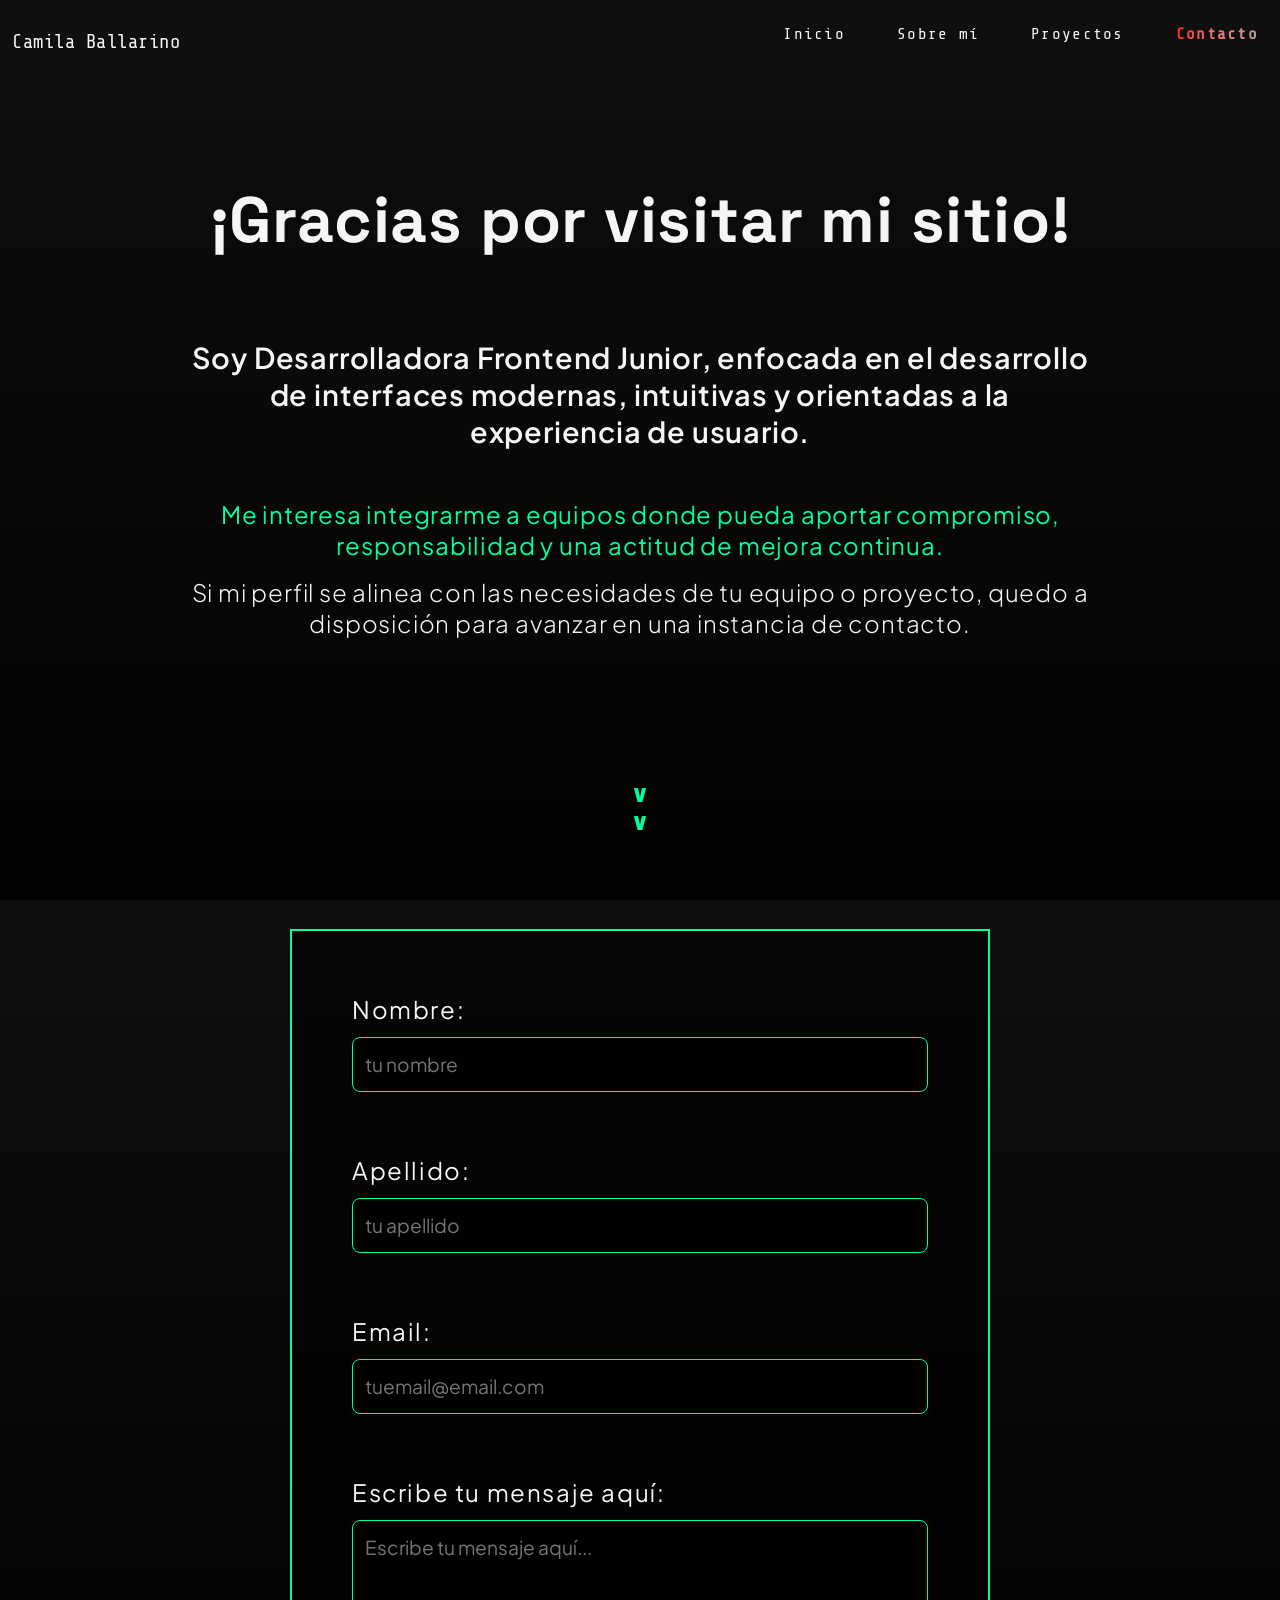
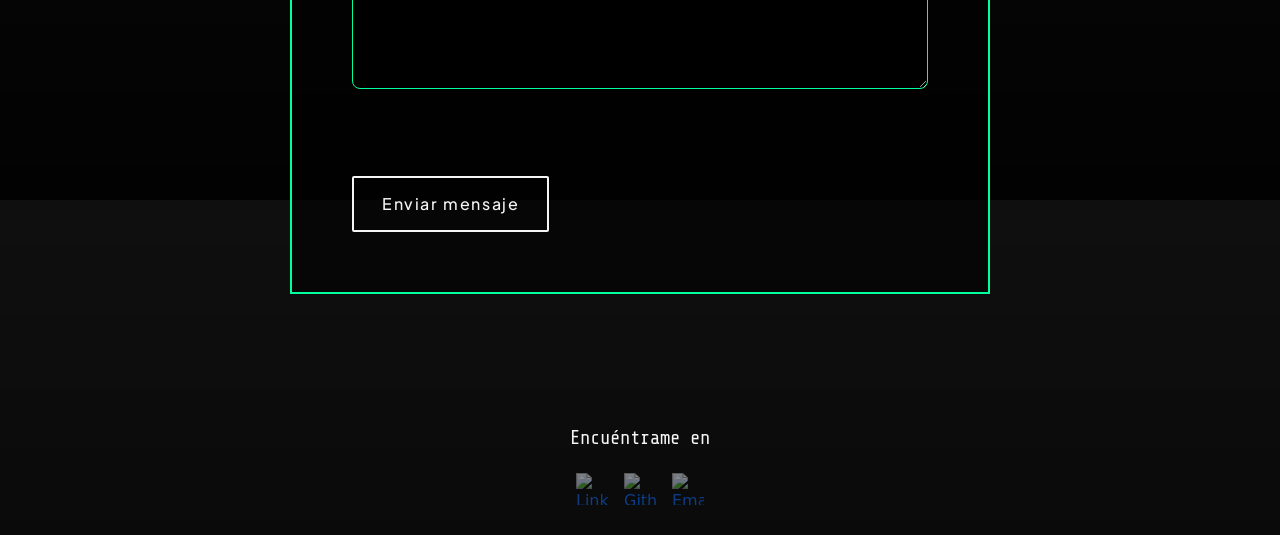
==== pages/contacto.html @ 0b78e386 "Correcion del atributo aria-current en el menú de navegación." ====
<!DOCTYPE html>
<html lang="en">
<head>
    <meta charset="UTF-8">
    <meta name="viewport" content="width=device-width, initial-scale=1.0">
    <meta name="description" content="Disponible para oportunidades como desarrolladora frontend. Contacto profesional para empresas o reclutadores que busquen conocimientos en HTML, CSS, Bootstrap y control de versiones con Git.">
    <!-- link fonts -->
   <link rel="preconnect" href="https://fonts.googleapis.com">
<link rel="preconnect" href="https://fonts.gstatic.com" crossorigin>
<link href="https://fonts.googleapis.com/css2?family=Share+Tech+Mono&display=swap" rel="stylesheet">
  <link rel="preconnect" href="https://fonts.googleapis.com">
<link rel="preconnect" href="https://fonts.gstatic.com" crossorigin>
<link href="https://fonts.googleapis.com/css2?family=Plus+Jakarta+Sans:ital,wght@0,200..800;1,200..800&display=swap" rel="stylesheet">
<link rel="preconnect" href="https://fonts.googleapis.com">
<link rel="preconnect" href="https://fonts.gstatic.com" crossorigin>
<link href="https://fonts.googleapis.com/css2?family=Space+Grotesk:wght@300..700&display=swap" rel="stylesheet">
<!-- link btp -->
<link href="https://cdn.jsdelivr.net/npm/bootstrap@5.3.8/dist/css/bootstrap.min.css" rel="stylesheet" integrity="sha384-sRIl4kxILFvY47J16cr9ZwB07vP4J8+LH7qKQnuqkuIAvNWLzeN8tE5YBujZqJLB" crossorigin="anonymous"> 
<!-- link animate -->
 <link rel="stylesheet" href="https://cdnjs.cloudflare.com/ajax/libs/animate.css/4.1.1/animate.min.css">
<!-- link css -->
    <link rel="stylesheet" href="../css/style.css">
    <title>Contacto Profesional | Oportunidades Frontend Junior</title>
</head>

<body class="pagina-contacto">
<!--Encabezado -->
    <header>
      <nav class="navbar navbar-expand-lg navbar-custom navbar-dark">
  <div class="container-fluid">
    <a class="navbar-brand" href="#">Camila Ballarino</a>
    <button class="navbar-toggler" type="button" data-bs-toggle="collapse" data-bs-target="#navbarSupportedContent" aria-controls="navbarSupportedContent" aria-expanded="false" aria-label="Toggle navigation">
      <span class="navbar-toggler-icon"></span>
    </button>
    <div class="collapse navbar-collapse" id="navbarSupportedContent">
      <ul class="navbar-nav ms-auto mb-2 mb-lg-0">
        <li class="nav-item">
          <a class="nav-link"  href="../index.html">Inicio</a>
        </li>
        <li class="nav-item">
          <a class="nav-link" href="sobre-mi.html">Sobre mí</a>
        </li>
       <li class="nav-item">
          <a class="nav-link" href="proyectos.html">Proyectos</a>
        </li>
        <li class="nav-item">
          <a class="nav-link active" aria-current="page" href="contacto.html">Contacto</a>
        </li>
      </ul>
     
    </div>
  </div>
</nav> 
         
    </header>
    <!-- contenido principal -->  
         <main class="contacto">
        <section  class="contacto-titulo">
            <h2>
            ¡Gracias por visitar mi sitio!
            </h2>
            <p class="contacto-subtitulo"> 
            Soy Desarrolladora Frontend Junior, enfocada en el desarrollo de interfaces modernas, intuitivas y orientadas a la experiencia de usuario.
            </p>
            <p class="contacto-texto-negrita">
              Me interesa integrarme a equipos donde pueda aportar compromiso, responsabilidad y una actitud de mejora continua.
            </p>
          
            <p class="contacto-texto">
              Si mi perfil se alinea con las necesidades de tu equipo o proyecto, quedo a disposición para avanzar en una instancia de contacto.
            </p>   
        </section>
        <div>
          <a class="boton-scroll" href="#formulario">∨ <br> ∨ </a>
       </div> 

          <!-- formulario -->   
        
        <section id="formulario" class="form-contacto">   
            <form name="contacto"  method="post" data-netlify="true" data-netlify-honeypot="bot-field" action="/gracias.html">
              <input type="hidden" name="form-name" value="contacto">
              <input type="hidden" name="bot-field">
              
    <div class="form-grupo">
       <label for="nombre"> Nombre:</label>
        <input type="text" id="nombre" name="nombre" required placeholder="tu nombre" autocomplete="given-name">
    </div>
    
    <div class="form-grupo">
        <label for="apellido">Apellido:</label>
        <input type="text" id="apellido" name="apellido" required placeholder="tu apellido" autocomplete="family-name">
    </div>
    
    <div class="form-grupo">
        <label for="email"> Email:</label>
        <input type="email" id="email" name="email" required placeholder="tuemail@email.com" autocomplete="email">
    </div>
    
    <div class="form-grupo">
        <label for="mensaje">Escribe tu mensaje aquí:</label>
        <textarea name="mensaje" id="mensaje" rows="5" required placeholder="Escribe tu mensaje aquí..."></textarea>
    </div>
    
    <div>
    <button type="submit" class="btn-formulario">Enviar mensaje</button>
    </div>
    
            </form>    
        </section>
     </main>

     <!-- pie de pagina -->
   <footer>
    <p>Encuéntrame en</p>
    <div class="social-icons">
       <a href="https://www.linkedin.com" target="_blank">
        <img src="../images/in.webp" alt="Linkedin">  
       </a>
       <a href="https://github.com/Camila18-jpg" target="_blank">
        <img src="../images/git.webp" alt="Github">
       </a>
       <a href="https://mail.google.com/mail/?view=cm&fs=1&to=ballarinocamila@gmail.com" target="_blank" rel="noopener noreferrer">
        <img src="../images/mail.webp" alt="Email">
       </a>
    </div>
 </footer>   
  
 
 <!-- script btp -->
 <script src="https://cdn.jsdelivr.net/npm/bootstrap@5.3.8/dist/js/bootstrap.bundle.min.js" integrity="sha384-FKyoEForCGlyvwx9Hj09JcYn3nv7wiPVlz7YYwJrWVcXK/BmnVDxM+D2scQbITxI" crossorigin="anonymous"></script>  
</body>
</html>
---- css/style.css ----
.boton, .seccion-principal .btn-primario, .contacto .btn-formulario, .proyectos .btn-proyectos, .agradecimiento .seccion-agradecimiento .btn-agradecimiento {
  width: fit-content;
  position: relative;
  cursor: pointer;
  font-family: "plus jakarta sans", sans-serif;
  font-size: 1rem;
  font-weight: 500;
  letter-spacing: 0.1rem;
  padding: 12px 28px;
  text-decoration: none;
  border-radius: 2px;
  transition: color 0.25s ease, border-color 0.25s ease, box-shadow 0.25s ease, transform 0.2s ease;
}

/* reset */
* {
  margin: 0;
  padding: 0;
  box-sizing: border-box;
}

html, body {
  width: 100%;
  height: 100%;
}

.pagina-principal {
  display: flex;
  flex-direction: column;
  position: relative;
  background-image: url(../images/fondo.webp);
  background-size: cover;
  background-position: center;
  background-repeat: no-repeat;
  background-attachment: fixed;
  z-index: 0;
}
.pagina-principal::before {
  content: "";
  position: fixed;
  inset: 0;
  background-color: rgba(0, 0, 0, 0.6);
  z-index: -1;
  pointer-events: none;
}

@media (max-width: 991.98px) {
  .pagina-principal::before {
    background-color: rgba(0, 0, 0, 0.6);
    position: fixed;
    inset: 0;
    z-index: -1;
    pointer-events: none;
  }
}
header {
  position: sticky;
  top: 0;
  z-index: 1000;
}
header .navbar-custom .navbar-brand {
  padding-top: 20px;
  color: whitesmoke;
  letter-spacing: 0.5px;
  font-size: 1.2rem;
  font-weight: 200;
  font-family: "Share Tech Mono", sans-serif;
}
header .nav-link {
  text-decoration: none;
  color: whitesmoke;
  letter-spacing: 0.08em;
  font-weight: 500;
  font-family: "Share Tech Mono", sans-serif;
  margin-left: 2rem;
  line-height: 1.2;
  box-sizing: border-box;
  border: 2px solid transparent;
  transition: border-color 0.6s cubic-bezier(0.4, 0, 0.2, 1), box-shadow 0.6s cubic-bezier(0.4, 0, 0.2, 1);
}
header .nav-link:hover {
  border: 2px solid #00ff9d;
}
header .nav-link.active {
  background: linear-gradient(90deg, lch(53.23% 104.58 40deg), #ee7272, rgb(168, 165, 165));
  -webkit-background-clip: text;
  background-clip: text;
  -webkit-text-fill-color: transparent;
  color: transparent;
  font-weight: 600;
}
header .nav-link:not(.active) {
  color: whitesmoke;
}
header .navbar-custom .navbar-toggler {
  border: 2px solid whitesmoke;
  padding: 0.25rem 0.5rem;
}

@media (max-width: 991.98px) {
  header {
    position: sticky;
    top: 0;
    z-index: 1100;
  }
  .navbar-custom {
    z-index: 1100;
  }
  .navbar-custom .navbar-collapse {
    margin-left: auto;
    width: auto;
    flex-grow: 0;
    flex-basis: auto;
    border-radius: 8px;
    padding: 5px;
    background-color: rgba(0, 0, 0, 0.7);
  }
  .navbar-custom .navbar-nav {
    align-items: flex-end;
    gap: 10px;
  }
  .navbar-custom .nav-item {
    width: 100%;
    display: flex;
    justify-content: flex-end;
    border: 2px solid #00ff9d;
  }
  .navbar-custom .nav-item:active {
    box-shadow: 0 0 10px #00ff9d;
  }
  .navbar-custom .nav-link {
    min-width: 180px;
    text-align: left;
    color: whitesmoke;
    padding: 10px 16px;
    border-radius: 6px;
    transition: background-color 0.25s ease, color 0.25s ease;
  }
  .navbar-custom .nav-link:hover {
    border: transparent;
    box-shadow: none;
  }
}
.seccion-principal {
  min-height: 100vh;
  display: flex;
  flex: 1;
  text-align: left;
  justify-content: center;
  align-items: flex-start;
  position: relative;
  z-index: 1;
}
.seccion-principal .contenido-principal {
  display: flex;
  flex-direction: column;
  text-align: left;
  max-width: 850px;
  align-items: flex-start;
}
.seccion-principal .contenido-principal .type {
  display: inline-block;
}
.seccion-principal .contenido-principal .type span {
  display: inline-block;
  font-size: 1rem;
  font-family: "share tech mono", sans-serif;
  font-weight: 500;
  color: whitesmoke;
  margin: 40px 0;
  text-transform: uppercase;
  overflow: hidden;
  white-space: nowrap;
  width: 0;
  position: relative;
  animation: typing 4.5s steps(31) 0.3s forwards;
}
.seccion-principal .contenido-principal .type span::after {
  content: "";
  position: absolute;
  right: 0;
  top: 50%;
  transform: translateY(-50%);
  width: 2px;
  height: 100%;
  background-color: whitesmoke;
  animation: blink 1.2s step-end infinite;
}
@keyframes typing {
  from {
    width: 0;
  }
  to {
    width: 31ch;
  }
}
@keyframes blink {
  50% {
    opacity: 0;
  }
}
.seccion-principal .contenido-principal h2 {
  font-size: clamp(2.2rem, 5vw, 3.5rem);
  font-weight: 700;
  color: whitesmoke;
  font-family: "Plus jakarta sans", sans-serif;
  text-shadow: 0 0 6px rgba(0, 0, 0, 0.15);
  margin: 30px 0;
  line-height: 1.1;
}
.seccion-principal .contenido-principal p {
  font-size: 1.5rem;
  font-weight: 600;
  color: whitesmoke;
  font-family: "plus jakarta sans", sans-serif;
  max-width: 650px;
}
.seccion-principal .contenido-principal .tecnologias {
  font-size: 1.3rem;
  font-weight: 500;
  color: whitesmoke;
  font-family: "plus jakarta sans", sans-serif;
  margin: 30px 0 20px 0;
}
.seccion-principal .btn-primario {
  display: inline-block;
  margin-top: 50px;
  color: whitesmoke;
  background-color: rgba(0, 0, 0, 0.85);
  border: 3px solid whitesmoke;
  z-index: 2;
  -webkit-tap-highlight-color: transparent;
}
.seccion-principal .btn-primario:hover {
  color: whitesmoke;
  border-color: whitesmoke;
  box-shadow: 0 0 12px whitesmoke;
  transform: translateY(-1px);
}
.seccion-principal .btn-primario:focus-visible {
  outline: none;
  box-shadow: 0 0 2px whitesmoke;
}
.seccion-principal .btn-primario:active {
  background-color: rgba(0, 0, 0, 0.85);
  color: whitesmoke;
  border-color: whitesmoke;
  box-shadow: none;
  transform: translateY(0);
}

@media (max-width: 991.98px) {
  .seccion-principal {
    display: flex;
    flex-direction: column;
    min-height: auto;
    padding: 20px 10px;
    justify-content: center;
    align-items: center;
    text-align: center;
  }
  .seccion-principal .contenido-principal {
    display: flex;
    flex-direction: column;
    text-align: center;
    max-width: 360px;
    justify-content: center;
    align-items: center;
  }
  .seccion-principal .contenido-principal h2 {
    font-weight: 800;
    line-height: 1.1;
    text-shadow: 0 0 8px rgba(0, 0, 0, 0.7);
    margin: 10px 0 20px 0;
  }
  .seccion-principal .contenido-principal .type span {
    font-size: 1.1rem;
    margin: 20px 0;
  }
  .seccion-principal .contenido-principal p {
    max-width: 300px;
    font-size: 1.2rem;
    line-height: 1.2;
    text-shadow: 0 0 8px rgba(0, 0, 0, 0.7);
  }
  .seccion-principal .contenido-principal .tecnologias {
    font-size: 1rem;
    line-height: 1.2;
    text-shadow: 0 0 8px rgba(0, 0, 0, 0.7);
  }
  .btn-primario {
    display: flex;
    margin-top: 20px;
  }
  .btn-primario:hover, .btn-primario.focus, .btn-primario:active {
    color: whitesmoke;
    background-color: rgba(0, 0, 0, 0.85);
    border-color: whitesmoke;
    box-shadow: 0 0 6px whitesmoke;
    transform: translateY(-2px);
  }
}
/* estilos del footer */
footer {
  align-items: center;
  justify-content: center;
  margin-top: 0;
  padding: 30px;
  position: relative;
  z-index: 1;
}
footer p {
  text-align: center;
  color: whitesmoke;
  font-size: 1.2em;
  font-weight: lighter;
  font-family: "share tech mono", sans-serif;
  padding-top: 20px;
  margin-bottom: 20px;
}
footer {
  /* contenedor de iconos */
}
footer .social-icons {
  display: flex;
  justify-content: center;
  align-items: center;
  gap: 1rem;
}
footer .social-icons a {
  display: inline-flex;
  width: 32px;
  height: 32px;
}
footer .social-icons a img {
  width: 100%;
  height: 100%;
  object-fit: contain;
  opacity: 0.5;
  transition: filter 0.25s ease, transform 0.25s ease, opacity 0.25s ease;
}
footer .social-icons a:hover img {
  opacity: 1;
  filter: drop-shadow(0 0 6px rgba(216, 219, 218, 0.6)) drop-shadow(0 0 14px rgba(241, 247, 245, 0.4));
  transform: translateY(-2px);
}

@media (max-width: 991.98px) {
  footer {
    margin-top: 60px;
  }
  footer .social-icons {
    justify-content: center;
    margin-top: 20px;
  }
  footer .social-icons a img {
    width: auto;
    object-fit: contain;
    margin-right: 8px;
    opacity: 0.5;
    transition: filter 0.25s ease, transform 0.25s ease, opacity 0.25s ease;
  }
  footer .social-icons a:hover img, footer .social-icons a:focus img {
    opacity: 1;
    filter: drop-shadow(0 0 6px rgba(216, 219, 218, 0.6)) drop-shadow(0 0 14px rgba(241, 247, 245, 0.4));
    transform: translateY(-2px);
  }
}
.pagina-sobre-mi {
  min-height: 100vh;
  background-color: rgba(0, 0, 0, 0.85);
  background-image: linear-gradient(180deg, rgba(0, 0, 0, 0.6), rgba(0, 0, 0, 0.95));
}

.sobre-mi {
  display: flex;
  align-items: center;
  gap: 4rem;
  margin: 50px 0;
  justify-content: center;
}
.sobre-mi .sobre-mi-texto {
  max-width: 600px;
  flex: 1;
  text-align: left;
}
.sobre-mi .sobre-mi-texto h2 {
  font-size: clamp(2rem, 5vw, 3rem);
  color: whitesmoke;
  font-weight: 800;
  margin: 10px 0;
  line-height: 1.2;
  font-family: "plus jakarta sans", sans-serif;
}
.sobre-mi .sobre-mi-texto p {
  font-size: clamp(1rem, 2vw, 1.5rem);
  color: whitesmoke;
  font-weight: 400;
  line-height: 1.4;
  font-family: "plus jakarta sans", sans-serif;
}
.sobre-mi .sobre-mi-imagen img {
  display: block;
  margin: 0 auto;
  max-width: 350px;
  width: 100%;
  border-radius: 8px;
  object-fit: cover;
  box-shadow: 0 4px 10px rgba(0, 0, 0, 0.15);
  transition: transform 0.3s ease, filter 0.3s ease;
  filter: grayscale(100%);
}
.sobre-mi .sobre-mi-imagen img:hover {
  transform: scale(1.02);
  filter: grayscale(0%);
}

main .boton-scroll {
  display: flex;
  justify-content: center;
  align-items: center;
  margin: 2rem auto 0;
  padding: 0.75rem 1rem;
  font-size: 1.5rem;
  font-weight: 900;
  line-height: 1.2;
  color: #00ff9d;
  text-decoration: none;
  cursor: pointer;
  transition: transform 0.3s ease, box-shadow 0.3s ease, color 0.3s ease;
  animation-name: bounce;
  animation-duration: 2s;
  animation-iteration-count: infinite;
}

@media (max-width: 991.98px) {
  .pagina-sobre-mi {
    min-height: auto;
  }
  .sobre-mi {
    flex-direction: column;
    gap: 2rem;
    margin: 20px 0;
    padding: 0 20px;
  }
  .sobre-mi .sobre-mi-texto {
    max-width: 360px;
    text-align: center;
    margin: 0 auto;
  }
  .sobre-mi .sobre-mi-texto h2 {
    text-align: center;
  }
  .sobre-mi .sobre-mi-texto p {
    line-height: 1.5;
    margin: 20px 0;
    text-align: center;
    letter-spacing: 0.5px;
  }
  .sobre-mi .sobre-mi-imagen {
    display: flex;
    justify-content: center;
  }
  .sobre-mi .sobre-mi-imagen img {
    max-width: 280px;
    box-shadow: 0 4px 10px rgba(0, 0, 0, 0.15);
    transition: transform 0.3s ease, filter 0.3s ease;
    filter: grayscale(100%);
  }
  .sobre-mi .sobre-mi-imagen img:active {
    transform: scale(1.02);
    filter: grayscale(0%);
  }
}
.contenedor-grid {
  display: grid;
  gap: 2rem;
  grid-template-columns: repeat(4, 1fr);
  max-width: 1200px;
  margin: 4rem auto 0;
}
.contenedor-grid .titulo {
  grid-column: 1/-1;
  text-align: center;
}
.contenedor-grid .titulo h3 {
  color: whitesmoke;
  font-size: clamp(2rem, 5vw, 2.8rem);
  font-weight: 700;
  padding: 1rem 0 1.5rem 0;
  font-family: "Space Grotesk", sans-serif;
  text-shadow: 0 0 6px rgba(0, 0, 0, 0.15);
}
.contenedor-grid .contenido {
  display: flex;
  flex-direction: column;
  justify-content: center;
  gap: 1rem;
  padding: 20px;
  border: 2px solid #00ff9d;
  background-color: transparent;
  transition: transform 0.3s ease, box-shadow 0.3s ease;
  overflow: hidden;
  position: relative;
}
.contenedor-grid .contenido h4 {
  color: whitesmoke;
  font-size: clamp(1.3rem, 4vw, 1.6rem);
  font-family: "plus jakarta sans", sans-serif;
  text-transform: uppercase;
  text-align: center;
  padding-bottom: 10px;
  font-weight: 600;
  position: relative;
}
.contenedor-grid .contenido p {
  text-align: center;
  color: whitesmoke;
  font-family: "plus jakarta sans", sans-serif;
  font-size: clamp(1.1rem, 3vw, 1.3rem);
  line-height: 1.2;
  font-weight: 400;
  position: relative;
}
.contenedor-grid .contenido:hover {
  transform: translateY(-4px);
  box-shadow: 0 4px 12px rgba(0, 0, 0, 0.15);
}
.contenedor-grid .contenido::before {
  content: "";
  position: absolute;
  inset: 0;
  background-color: transparent;
  opacity: 0;
  transition: opacity 0.3s ease;
  z-index: 0;
}
.contenedor-grid .cierre {
  grid-column: 1/-1;
  text-align: center;
}
.contenedor-grid .cierre h5 {
  color: whitesmoke;
  font-size: clamp(1.1rem, 4vw, 1.4rem);
  font-family: "plus jakarta sans", sans-serif;
  font-weight: 600;
  line-height: 1.2;
  padding: 3rem 0 0 0;
  margin-bottom: 0.5rem;
}
.contenedor-grid .cierre p {
  color: whitesmoke;
  font-size: clamp(1.1rem, 4vw, 1.4rem);
  font-family: "plus jakarta sans", sans-serif;
  font-weight: 300;
  line-height: 1.2;
  padding: 0 0 1.5rem 0;
}

@media (max-width: 991.98px) {
  .contenedor-grid {
    grid-template-columns: minmax(0, 320px);
    gap: 1.5rem;
    margin: 2.5rem auto 0;
    padding: 0 16px;
    justify-content: center;
    width: max-content;
    max-width: 360px;
  }
  .contenedor-grid .contenido {
    min-height: auto;
    width: 100%;
  }
  .contenedor-grid .cierre p {
    padding: 2rem 0 0 0;
  }
}
.pagina-contacto {
  min-height: 100vh;
  background-color: rgba(0, 0, 0, 0.85);
  background-image: linear-gradient(180deg, rgba(0, 0, 0, 0.6), rgba(0, 0, 0, 0.95));
}

.contacto {
  margin: 4rem 0 0 0;
}
.contacto .contacto-titulo {
  max-width: 900px;
  margin: 0 auto;
  padding: 3rem 0 3.5rem 0;
  text-align: center;
}
.contacto .contacto-titulo h2 {
  text-align: center;
  color: whitesmoke;
  text-shadow: 0 0 6px rgba(0, 0, 0, 0.15);
  font-size: clamp(2.5rem, 5vw, 4rem);
  letter-spacing: 0.05rem;
  font-weight: 900;
  margin: 0 0 3rem 0;
  font-family: "Space Grotesk", sans-serif;
}
.contacto .contacto-titulo .contacto-subtitulo {
  font-size: clamp(1.5rem, 4vw, 1.8rem);
  font-family: "plus jakarta sans", sans-serif;
  color: whitesmoke;
  letter-spacing: 0.05rem;
  padding: 2rem 0;
  font-weight: 600;
  line-height: 1.3;
}
.contacto .contacto-titulo .contacto-texto-negrita {
  font-size: clamp(1.3rem, 3vw, 1.5rem);
  font-family: "plus jakarta sans", sans-serif;
  color: #00ff9d;
  line-height: 1.3;
  font-weight: 400;
  letter-spacing: 0.05rem;
}
.contacto .contacto-titulo .contacto-texto {
  font-size: clamp(1.3rem, 3vw, 1.5rem);
  font-family: "plus jakarta sans", sans-serif;
  color: whitesmoke;
  padding: 0 0 1.5rem 0;
  font-weight: 300;
  line-height: 1.3;
  letter-spacing: 0.05rem;
}
.contacto .form-contacto {
  background-image: url(../images/fondo.webp);
  background-size: cover;
  background-position: center;
  background-repeat: no-repeat;
  max-width: 700px;
  margin: 80px auto;
  padding: 60px;
  border: 2px solid #00ff9d;
  position: relative;
  z-index: 0;
}
.contacto .form-contacto::before {
  content: "";
  position: absolute;
  inset: 0;
  background-color: rgba(0, 0, 0, 0.6);
  z-index: -1;
}
.contacto .form-contacto .form-grupo {
  margin-bottom: 60px;
  position: relative;
  z-index: 1;
}
.contacto .form-contacto .form-grupo label {
  color: whitesmoke;
  font-size: 1.5rem;
  font-weight: 400;
  display: block;
  margin-bottom: 10px;
  font-family: "plus jakarta sans", sans-serif;
  letter-spacing: 0.1rem;
  z-index: 1;
}
.contacto .form-contacto .form-grupo input,
.contacto .form-contacto .form-grupo textarea {
  width: 100%;
  padding: 12px;
  color: whitesmoke;
  border: 1px solid #00ff9d;
  border-radius: 8px;
  font-size: 1.2rem;
  background-color: rgba(0, 0, 0, 0.85);
  font-family: "plus jakarta sans", sans-serif;
}
.contacto .form-contacto .form-grupo input:focus,
.contacto .form-contacto .form-grupo textarea:focus {
  outline: none;
  border-color: #00ff9d;
  box-shadow: 0 0 10px #00ff9d;
}
.contacto .form-contacto .form-grupo input:-webkit-autofill, .contacto .form-contacto .form-grupo input:-webkit-autofill:hover, .contacto .form-contacto .form-grupo input:-webkit-autofill:focus,
.contacto .form-contacto .form-grupo textarea:-webkit-autofill,
.contacto .form-contacto .form-grupo textarea:-webkit-autofill:hover,
.contacto .form-contacto .form-grupo textarea:-webkit-autofill:focus {
  -webkit-box-shadow: 0 0 0 1000px rgba(0, 0, 0, 0.85) inset;
  -webkit-text-fill-color: whitesmoke;
  caret-color: whitesmoke;
}
.contacto .form-contacto .form-grupo input:autofill,
.contacto .form-contacto .form-grupo textarea:autofill {
  background-color: rgba(0, 0, 0, 0.85);
}
.contacto .btn-formulario {
  display: flex;
  margin-top: 80px;
  padding: 14px 28px;
  color: whitesmoke;
  background-color: transparent;
  border: 2px solid whitesmoke;
  border-radius: 2px;
  cursor: pointer;
  z-index: 2; /* sobre overlay */
}
.contacto .btn-formulario:hover, .contacto .btn-formulario.focus, .contacto .btn-formulario:active {
  color: #00ff9d;
  background-color: transparent;
  border-color: #00ff9d;
  box-shadow: 0 0 6px #00ff9d;
  transform: translateY(-2px);
}

@media (max-width: 991.98px) {
  .pagina-contacto {
    min-height: auto;
  }
  .contacto {
    margin: 30px 20px;
  }
  .contacto .contacto-titulo {
    max-width: 100%;
    margin: 20px 0;
  }
  .contacto .form-contacto {
    max-width: 100%;
    border-width: 2px;
    border-radius: 6px;
    background-color: rgba(0, 0, 0, 0.85);
    margin: 50px 0;
  }
  .contacto .form-contacto .form-grupo {
    margin-bottom: 30px;
  }
  .contacto .form-contacto .form-grupo label {
    font-size: 1rem;
    margin-bottom: 6px;
  }
  .contacto .form-contacto .form-grupo input,
  .contacto .form-contacto .form-grupo textarea {
    padding: 10px;
    font-size: 1rem;
  }
}
.pagina-proyectos {
  min-height: 100vh;
  background-color: rgba(0, 0, 0, 0.85);
  background-image: linear-gradient(180deg, rgba(0, 0, 0, 0.6), rgba(0, 0, 0, 0.95));
}

.proyectos {
  display: grid;
  grid-template-columns: repeat(1, 1fr);
  gap: 1rem;
  justify-items: center;
  max-width: 950px;
  margin: 0 auto;
}
.proyectos .proyectos-titulo {
  grid-column: 1/-1;
  padding: 5rem 0 0 0;
  text-align: center;
}
.proyectos .proyectos-titulo h2 {
  color: whitesmoke;
  font-size: clamp(2.5rem, 5vw, 3.5rem);
  font-family: "Space Grotesk", sans-serif;
  font-weight: 900;
  text-shadow: 0 0 6px rgba(0, 0, 0, 0.15);
  text-align: center;
  padding: 3rem 0 0 0;
  line-height: 1.5;
  letter-spacing: 0.05rem;
}
.proyectos .proyectos-titulo h3 {
  font-size: clamp(1.5rem, 4vw, 1.8rem);
  color: #00ff9d;
  font-weight: 600;
  text-align: center;
  padding: 5rem 0 1.8rem 0;
  line-height: 1.4;
  font-family: "plus jakarta sans", sans-serif;
  letter-spacing: 0.05rem;
}
.proyectos .proyectos-titulo p.color {
  color: whitesmoke;
  font-family: "plus jakarta sans", sans-serif;
  font-weight: 300;
  font-size: clamp(1.3rem, 2vw, 1.5rem);
  line-height: 1.2;
  letter-spacing: 0.05rem;
}
.proyectos .proyectos-imagen {
  margin: 4rem 0;
  position: relative;
}
.proyectos .proyectos-imagen img {
  display: block;
  margin-inline: auto;
  width: auto;
  max-width: 400px;
  height: auto;
  border: 1px solid #00ff9d;
  border-radius: 12px;
  opacity: 1;
}
.proyectos .proyectos-overlay {
  display: flex;
  position: absolute;
  inset: 0;
  background: rgba(0, 0, 0, 0.7);
  color: whitesmoke;
  flex-direction: column;
  justify-content: center;
  align-items: center;
  text-align: center;
  opacity: 0;
  pointer-events: none;
  transition: opacity 0.3s ease;
  border-radius: 12px;
  padding: 5px;
}
.proyectos .proyectos-overlay h4 {
  font-size: clamp(1.5rem, 4vw, 1.8rem);
  font-weight: 600;
  padding: 0.5rem 0 0 0;
  font-family: "plus jakarta sans", sans-serif;
  letter-spacing: 0.05rem;
  text-transform: uppercase;
  margin-bottom: 1rem;
}
.proyectos .proyectos-overlay p {
  padding: 0 0.5rem;
  font-size: clamp(1.2rem, 4vw, 1.4rem);
  line-height: 1.1;
  font-weight: 300;
  font-family: "plus jakarta sans", sans-serif;
  opacity: 0.85;
}
@media (hover: hover) {
  .proyectos .proyectos-imagen:hover .proyectos-overlay {
    box-shadow: 0 0 6px #00ff9d;
    opacity: 1;
    pointer-events: auto;
  }
}
.proyectos .btn-proyectos {
  display: flex;
  grid-column: 1/-1;
  margin: 3.5rem 0 4rem 0;
  color: #00ff9d;
  background-color: transparent;
  border: 2px solid #00ff9d;
  z-index: 2; /* sobre overlay */
}
.proyectos .btn-proyectos:hover, .proyectos .btn-proyectos.focus, .proyectos .btn-proyectos:active {
  color: #00ff9d;
  background-color: transparent;
  border-color: #00ff9d;
  box-shadow: 0 0 6px #00ff9d;
  transform: translateY(-2px);
}

@media (max-width: 991.98px) {
  .pagina-proyectos {
    min-height: auto;
  }
  .proyectos {
    width: min(90%, 400px);
    margin: 0.5rem auto;
  }
  .proyectos .proyectos-titulo {
    margin: 0.5rem 0;
  }
  .proyectos .proyectos-titulo h2 {
    line-height: 1.1;
    padding: 1rem 0 1.5rem 0;
  }
  .proyectos .proyectos-titulo h3 {
    padding: 0 0.5rem 0.5rem 0.5rem;
    line-height: 1.2;
  }
  .proyectos .proyectos-titulo p.color {
    padding: 1.5rem 0.5rem 1.5rem 0.5rem;
    line-height: 1.2;
  }
  .proyectos .proyectos-imagen {
    display: flex;
    flex-direction: column;
    align-items: center;
    margin: 30px 0;
  }
  .proyectos .proyectos-imagen img {
    width: 100%;
    max-width: 300px;
    opacity: 1;
  }
  .proyectos .proyectos-overlay {
    position: static;
    opacity: 1;
    pointer-events: auto;
    background: transparent;
    margin: 20px auto 0 auto;
    max-width: 400px;
  }
  .proyectos .btn-proyectos {
    margin: 0 0 2rem 0;
  }
}
.pagina-de-agradecimiento {
  background-color: rgba(0, 0, 0, 0.85);
  background-image: linear-gradient(180deg, rgba(0, 0, 0, 0.6), rgba(0, 0, 0, 0.95));
}

.agradecimiento {
  display: flex;
  flex-direction: column;
  justify-content: center;
  text-align: center;
  max-width: 800px;
  margin: 10px auto;
}
.agradecimiento .seccion-agradecimiento {
  display: flex;
  flex-direction: column;
  justify-content: center;
  align-items: center;
  gap: 1rem;
  margin: 50px 0;
}
.agradecimiento .seccion-agradecimiento h2 {
  font-size: clamp(2.5rem, 5vw, 4rem);
  color: whitesmoke;
  font-family: "space grotesk", sans-serif;
  margin: 20px 0 30px 0;
  text-align: center;
  text-shadow: 0 0 6px rgba(0, 0, 0, 0.15);
  font-weight: 900;
}
.agradecimiento .seccion-agradecimiento h3 {
  font-size: clamp(1.5rem, 5vw, 2rem);
  color: whitesmoke;
  line-height: 1.3;
  font-family: "plus jakarta sans", sans-serif;
  font-weight: 500;
}
.agradecimiento .seccion-agradecimiento .btn-agradecimiento {
  display: flex;
  flex-direction: column;
  text-align: center;
  justify-content: center;
  margin: 50px 0 10px 0;
  color: #00ff9d;
  background-color: transparent;
  border: 2px solid #00ff9d;
  z-index: 2; /* sobre overlay */
}
.agradecimiento .seccion-agradecimiento .btn-agradecimiento:hover, .agradecimiento .seccion-agradecimiento .btn-agradecimiento.focus, .agradecimiento .seccion-agradecimiento .btn-agradecimiento:active {
  color: #00ff9d;
  background-color: transparent;
  border-color: #00ff9d;
  box-shadow: 0 0 6px #00ff9d;
  transform: translateY(-2px);
}

@media (max-width: 991.98px) {
  .agradecimiento {
    max-width: 400px;
  }
  .agradecimiento .seccion-agradecimiento {
    margin: 20px 0;
  }
  .agradecimiento .seccion-agradecimiento .btn-agradecimiento {
    margin: 30px 0 10px 0;
  }
}

/*# sourceMappingURL=style.css.map */
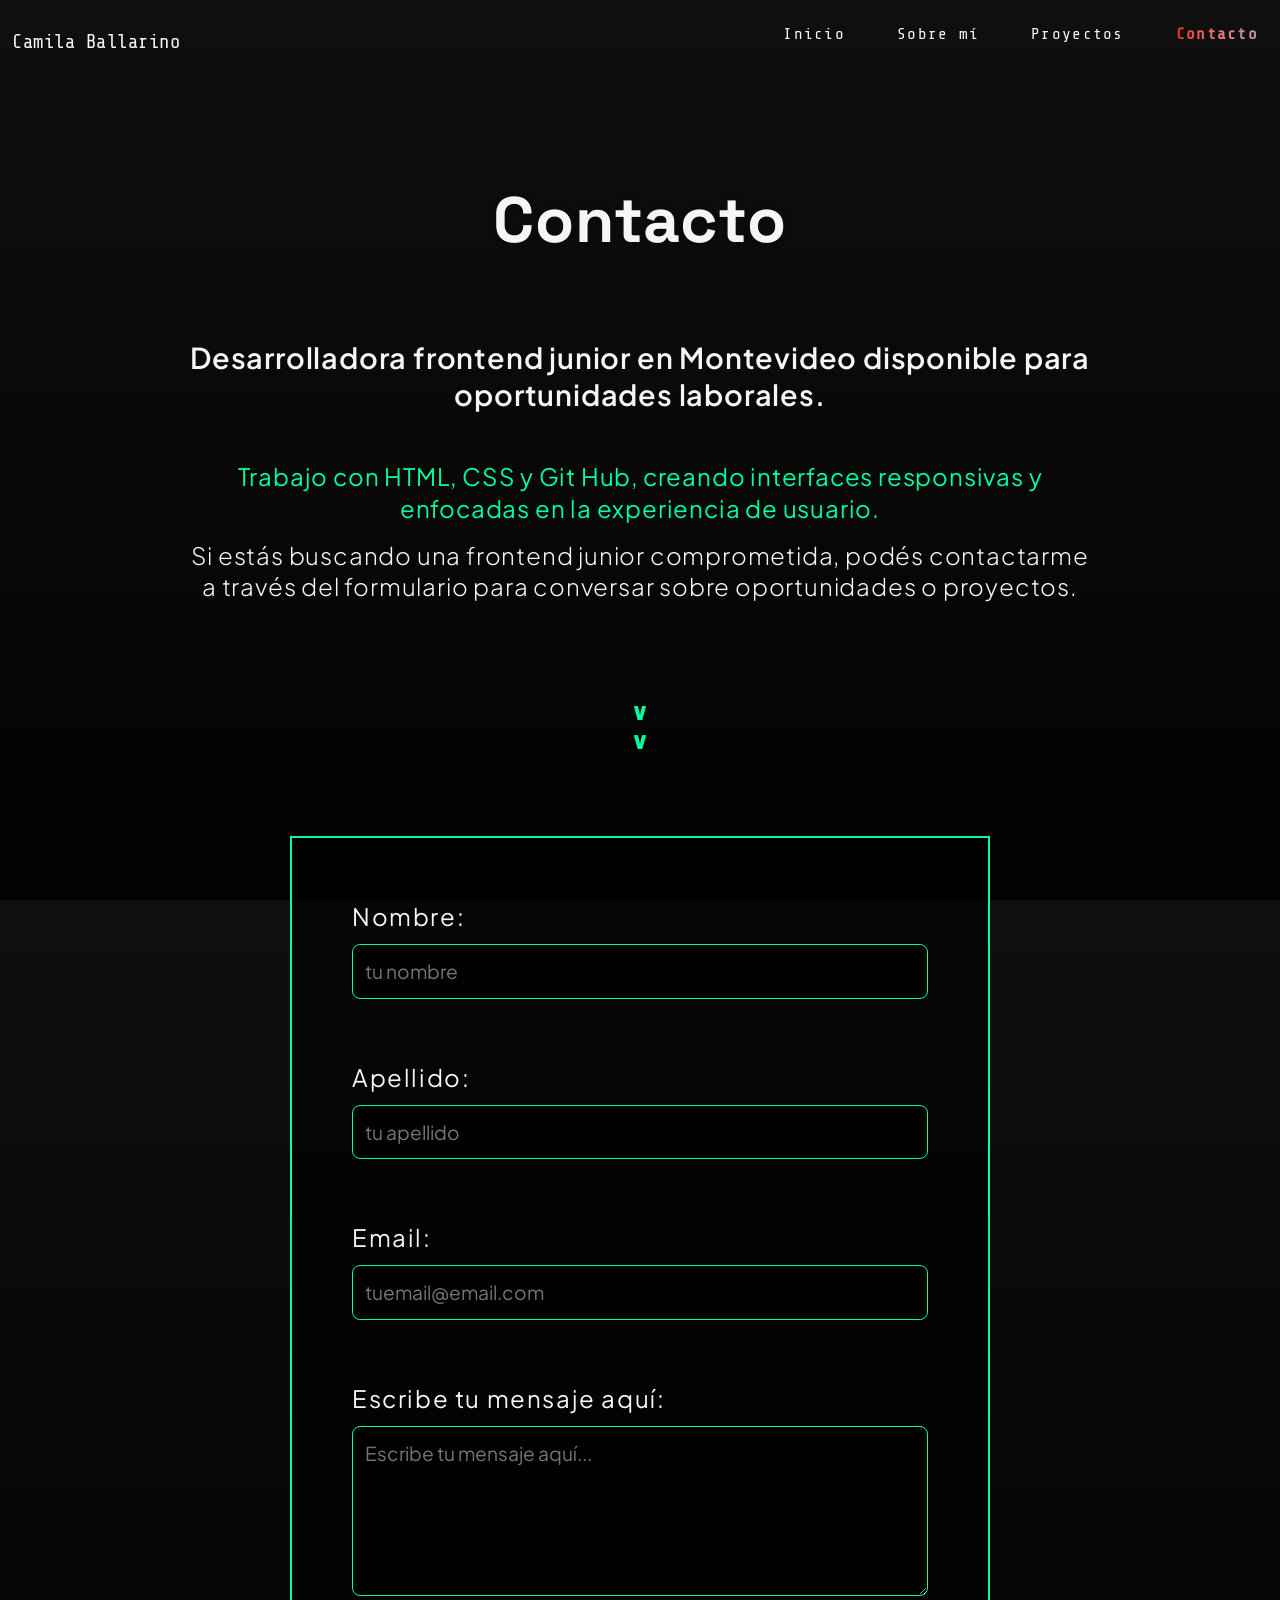
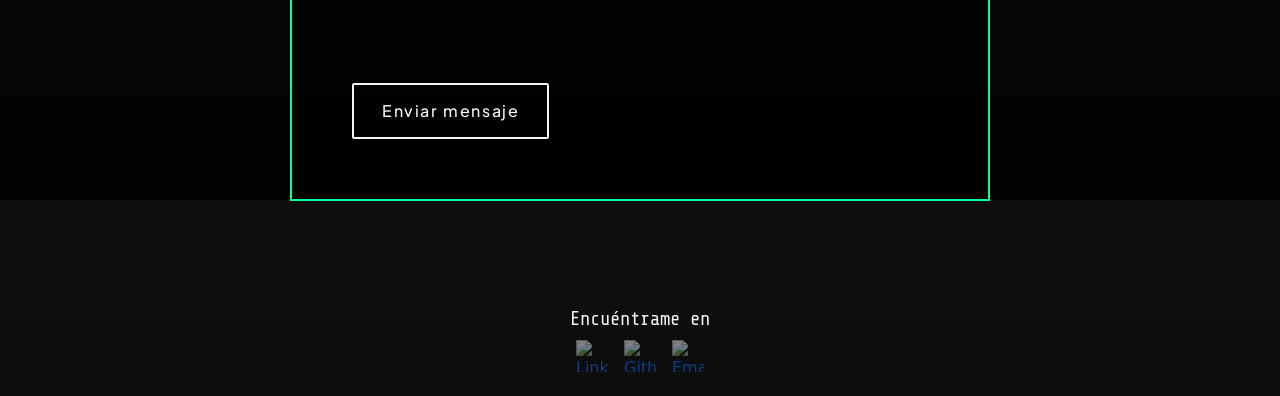
==== commit 82df911b: "Se optimizo el title y la meta description de los archivos index y contacto. Se modifico el contenid" ====
--- a/pages/contacto.html
+++ b/pages/contacto.html
@@ -3,7 +3,7 @@
 <head>
     <meta charset="UTF-8">
     <meta name="viewport" content="width=device-width, initial-scale=1.0">
-    <meta name="description" content="Disponible para oportunidades como desarrolladora frontend. Contacto profesional para empresas o reclutadores que busquen conocimientos en HTML, CSS, Bootstrap y control de versiones con Git.">
+    
     <!-- link fonts -->
    <link rel="preconnect" href="https://fonts.googleapis.com">
 <link rel="preconnect" href="https://fonts.gstatic.com" crossorigin>
@@ -20,7 +20,8 @@
  <link rel="stylesheet" href="https://cdnjs.cloudflare.com/ajax/libs/animate.css/4.1.1/animate.min.css">
 <!-- link css -->
     <link rel="stylesheet" href="../css/style.css">
-    <title>Contacto Profesional | Oportunidades Frontend Junior</title>
+    <title>Contacto | Frontend Junior en Montevideo | Disponible</title>
+    <meta name="description" content="Frontend junior en Montevideo disponible. Contacto para oportunidades laborales. Experiencia en HTML, CSS y Git.">
 </head>
 
 <body class="pagina-contacto">
@@ -57,17 +58,17 @@
          <main class="contacto">
         <section  class="contacto-titulo">
             <h2>
-            ¡Gracias por visitar mi sitio!
+            Contacto
             </h2>
             <p class="contacto-subtitulo"> 
-            Soy Desarrolladora Frontend Junior, enfocada en el desarrollo de interfaces modernas, intuitivas y orientadas a la experiencia de usuario.
+            Desarrolladora frontend junior en Montevideo disponible para oportunidades laborales.
             </p>
             <p class="contacto-texto-negrita">
-              Me interesa integrarme a equipos donde pueda aportar compromiso, responsabilidad y una actitud de mejora continua.
+              Trabajo con HTML, CSS y Git Hub, creando interfaces responsivas y enfocadas en la experiencia de usuario.
             </p>
           
             <p class="contacto-texto">
-              Si mi perfil se alinea con las necesidades de tu equipo o proyecto, quedo a disposición para avanzar en una instancia de contacto.
+              Si estás buscando una frontend junior comprometida, podés contactarme a través del formulario para conversar sobre oportunidades o proyectos.
             </p>   
         </section>
         <div>
--- a/css/style.css
+++ b/css/style.css
@@ -39,14 +39,14 @@
   content: "";
   position: fixed;
   inset: 0;
-  background-color: rgba(0, 0, 0, 0.6);
+  background-color: rgba(0, 0, 0, 0.7);
   z-index: -1;
   pointer-events: none;
 }
 
 @media (max-width: 991.98px) {
   .pagina-principal::before {
-    background-color: rgba(0, 0, 0, 0.6);
+    background-color: rgba(0, 0, 0, 0.7);
     position: fixed;
     inset: 0;
     z-index: -1;
@@ -157,47 +157,7 @@
   text-align: left;
   max-width: 850px;
   align-items: flex-start;
-}
-.seccion-principal .contenido-principal .type {
-  display: inline-block;
-}
-.seccion-principal .contenido-principal .type span {
-  display: inline-block;
-  font-size: 1rem;
-  font-family: "share tech mono", sans-serif;
-  font-weight: 500;
-  color: whitesmoke;
-  margin: 40px 0;
-  text-transform: uppercase;
-  overflow: hidden;
-  white-space: nowrap;
-  width: 0;
-  position: relative;
-  animation: typing 4.5s steps(31) 0.3s forwards;
-}
-.seccion-principal .contenido-principal .type span::after {
-  content: "";
-  position: absolute;
-  right: 0;
-  top: 50%;
-  transform: translateY(-50%);
-  width: 2px;
-  height: 100%;
-  background-color: whitesmoke;
-  animation: blink 1.2s step-end infinite;
-}
-@keyframes typing {
-  from {
-    width: 0;
-  }
-  to {
-    width: 31ch;
-  }
-}
-@keyframes blink {
-  50% {
-    opacity: 0;
-  }
+  padding-top: 3rem;
 }
 .seccion-principal .contenido-principal h2 {
   font-size: clamp(2.2rem, 5vw, 3.5rem);
@@ -205,7 +165,7 @@
   color: whitesmoke;
   font-family: "Plus jakarta sans", sans-serif;
   text-shadow: 0 0 6px rgba(0, 0, 0, 0.15);
-  margin: 30px 0;
+  margin: 20px 0;
   line-height: 1.1;
 }
 .seccion-principal .contenido-principal p {
@@ -225,9 +185,13 @@
 .seccion-principal .btn-primario {
   display: inline-block;
   margin-top: 50px;
+  width: 100%;
+  max-width: 350px;
+  text-align: center;
   color: whitesmoke;
   background-color: rgba(0, 0, 0, 0.85);
   border: 3px solid whitesmoke;
+  border-radius: 15px;
   z-index: 2;
   -webkit-tap-highlight-color: transparent;
 }
@@ -273,14 +237,11 @@
     text-shadow: 0 0 8px rgba(0, 0, 0, 0.7);
     margin: 10px 0 20px 0;
   }
-  .seccion-principal .contenido-principal .type span {
-    font-size: 1.1rem;
-    margin: 20px 0;
-  }
   .seccion-principal .contenido-principal p {
     max-width: 300px;
     font-size: 1.2rem;
     line-height: 1.2;
+    padding-top: 1em;
     text-shadow: 0 0 8px rgba(0, 0, 0, 0.7);
   }
   .seccion-principal .contenido-principal .tecnologias {
@@ -291,6 +252,8 @@
   .btn-primario {
     display: flex;
     margin-top: 20px;
+    width: 100%;
+    max-width: 250px;
   }
   .btn-primario:hover, .btn-primario.focus, .btn-primario:active {
     color: whitesmoke;
@@ -305,7 +268,7 @@
   align-items: center;
   justify-content: center;
   margin-top: 0;
-  padding: 30px;
+  padding: 1.5rem 0;
   position: relative;
   z-index: 1;
 }
@@ -315,8 +278,7 @@
   font-size: 1.2em;
   font-weight: lighter;
   font-family: "share tech mono", sans-serif;
-  padding-top: 20px;
-  margin-bottom: 20px;
+  margin-bottom: 0.4rem;
 }
 footer {
   /* contenedor de iconos */
@@ -419,8 +381,7 @@
   display: flex;
   justify-content: center;
   align-items: center;
-  margin: 2rem auto 0;
-  padding: 0.75rem 1rem;
+  margin: 0 auto;
   font-size: 1.5rem;
   font-weight: 900;
   line-height: 1.2;
